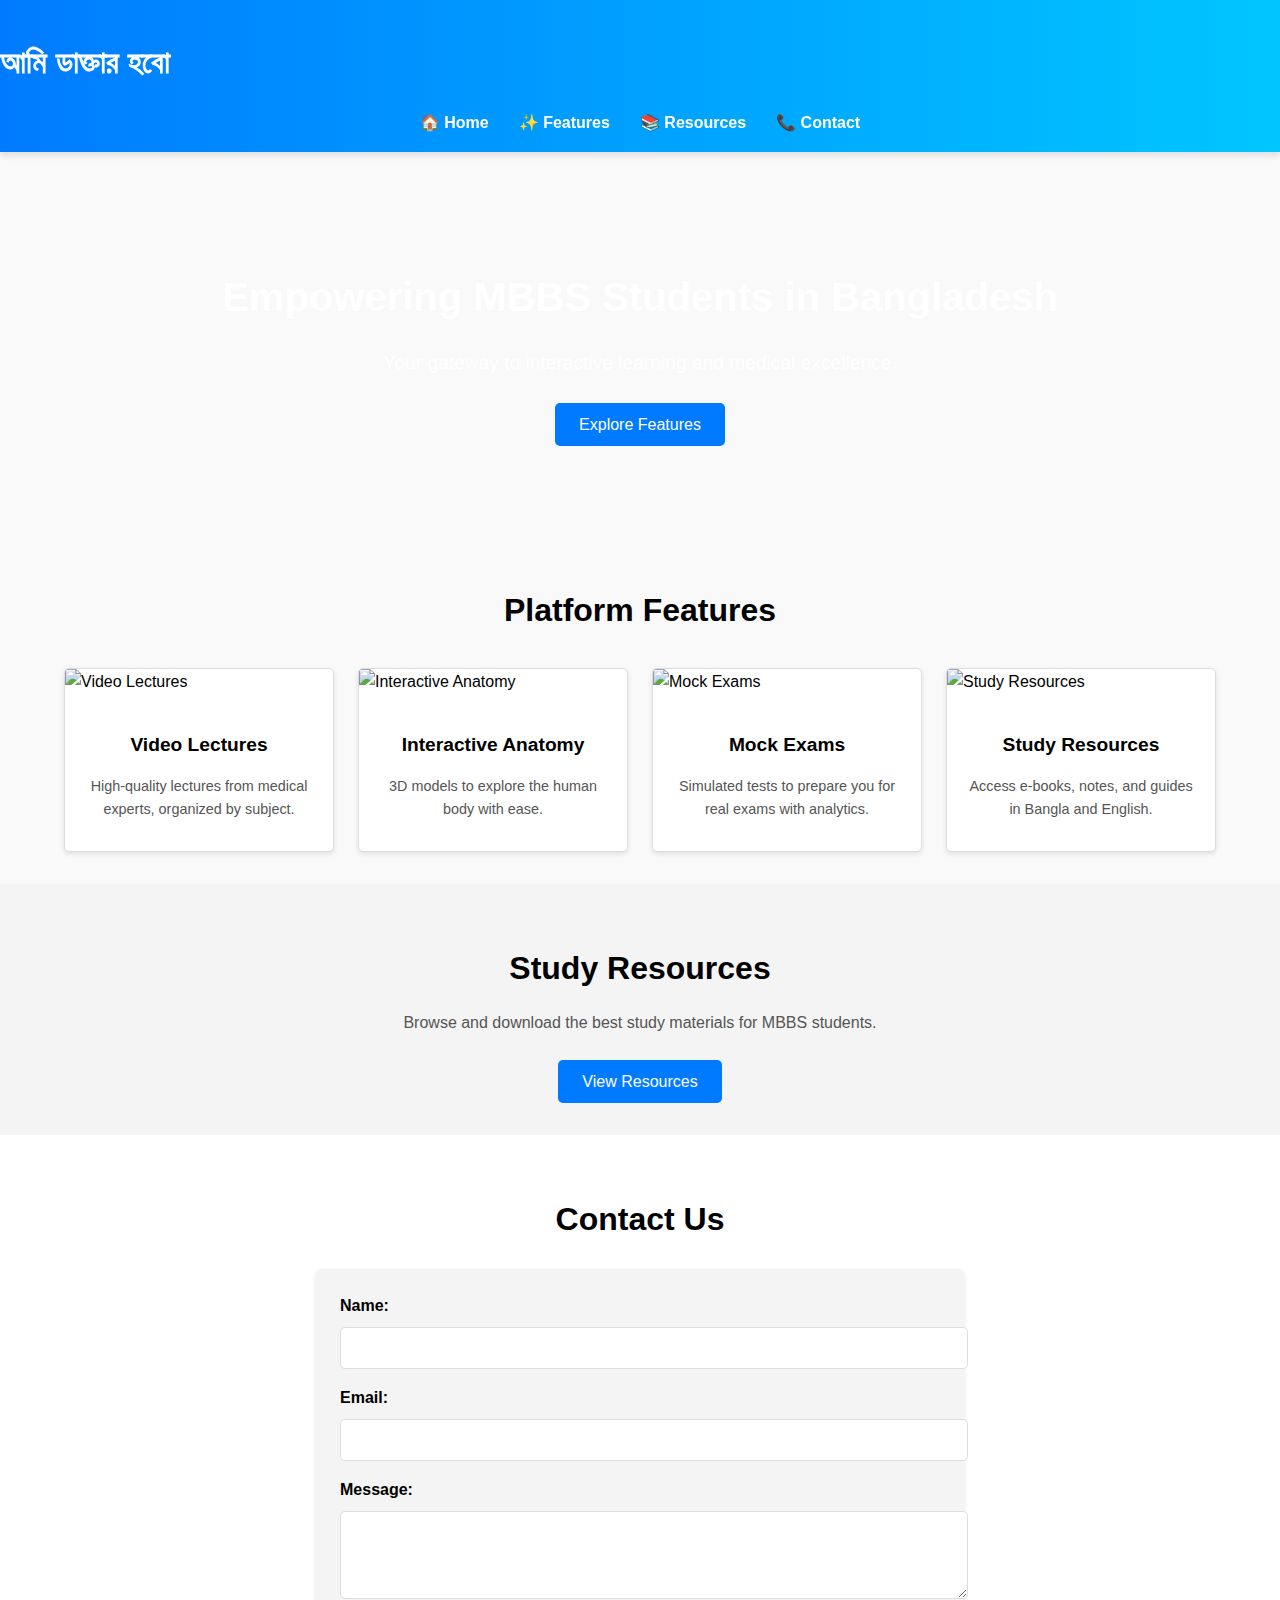
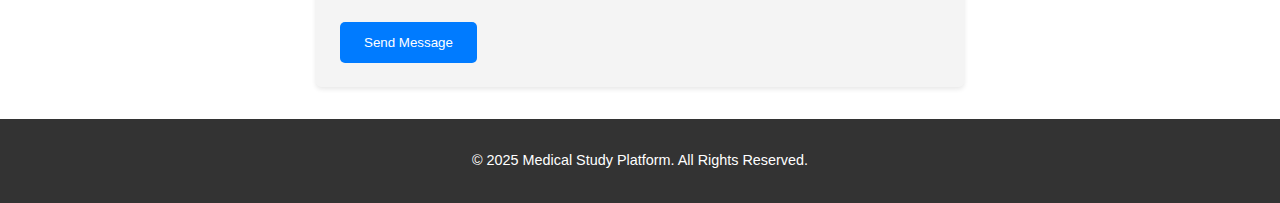
==== index.html @ 40c00140 "first commit" ====
<!DOCTYPE html>
<html lang="en">
<head>
    <meta charset="UTF-8">
    <meta name="viewport" content="width=device-width, initial-scale=1.0">
    <title>Medical Study Platform</title>
    <link rel="stylesheet" href="styles/styles.css">
    <script src="script.js" defer></script>
</head>
<body>
    <!-- Header Section -->
    <header>
        <div class="nav-container">
            <h1>আমি ডাক্তার হবো</h1>
            <nav>
                <ul>
                    <li><a href="#home">🏠 Home</a></li>
                    <li><a href="#features">✨ Features</a></li>
                    <li><a href="#resources" onclick="openResources()">📚 Resources</a></li>
                    <li><a href="#contact">📞 Contact</a></li>
                </ul>
            </nav>
        </div>
    </header>


    <!-- Hero Section -->
    <section id="home" class="hero">
        <div class="container">
            <h2>Empowering MBBS Students in Bangladesh</h2>
            <p>Your gateway to interactive learning and medical excellence.</p>
            <button onclick="scrollToFeatures()">Explore Features</button>
        </div>
    </section>

    <!-- Features Section -->
    <section id="features" class="features">
        <div class="container">
            <h2>Platform Features</h2>
            <div class="feature-list">
                <!-- Feature Card 1 -->
                <div class="feature-card">
                    <div class="feature-image-container">
                        <img src="https://img.freepik.com/free-vector/cartoon-online-medical-conference-illustrated_23-2148885536.jpg" alt="Video Lectures">
                    </div>
                    <div class="feature-content">
                        <h3>Video Lectures</h3>
                        <p>High-quality lectures from medical experts, organized by subject.</p>
                    </div>
                </div>
                <!-- Feature Card 2 -->
                <div class="feature-card">
                    <div class="feature-image-container">
                        <img src="https://img.freepik.com/free-vector/doctor-human-model-classroom_1308-46140.jpg?t=st=1736355069~exp=1736358669~hmac=b80191e98458bc7f5a156ad6b870d23920774117a132da2d2d08c59f7eac2c49&w=740" alt="Interactive Anatomy">
                    </div>
                    <div class="feature-content">
                        <h3>Interactive Anatomy</h3>
                        <p>3D models to explore the human body with ease.</p>
                    </div>
                </div>
                <!-- Feature Card 3 -->
                <div class="feature-card">
                    <div class="feature-image-container">
                        <img src="https://img.freepik.com/free-photo/smiling-young-female-doctor-wearing-medical-robe-stethoscope-sitting-desk-with-medical-tools-looking-showing-clipboard-isolated_141793-68955.jpg" alt="Mock Exams">
                    </div>
                    <div class="feature-content">
                        <h3>Mock Exams</h3>
                        <p>Simulated tests to prepare you for real exams with analytics.</p>
                    </div>
                </div>
                <!-- Feature Card 4 -->
                <div class="feature-card">
                    <div class="feature-image-container">
                        <img src="https://img.freepik.com/free-photo/cunfused-young-male-doctor-with-medical-glasses-wearing-medical-robe-with-stethoscope-sitting-desk_141793-98656.jpg" alt="Study Resources">
                    </div>
                    <div class="feature-content">
                        <h3>Study Resources</h3>
                        <p>Access e-books, notes, and guides in Bangla and English.</p>
                    </div>
                </div>
            </div>
        </div>
    </section>

    <!-- Resources Section -->
    <section id="resources" class="resources">
        <div class="container">
            <h2>Study Resources</h2>
            <p>Browse and download the best study materials for MBBS students.</p>
            <button onclick="alert('Feature Coming Soon!')">View Resources</button>
        </div>
    </section>

    <!-- Contact Section -->
    <section id="contact" class="contact">
        <div class="container">
            <h2>Contact Us</h2>
            <form id="contact-form">
                <label for="name">Name:</label>
                <input type="text" id="name" name="name" required>

                <label for="email">Email:</label>
                <input type="email" id="email" name="email" required>

                <label for="message">Message:</label>
                <textarea id="message" name="message" rows="4" required></textarea>

                <button type="submit">Send Message</button>
            </form>
        </div>
    </section>

    <!-- Footer -->
    <footer>
        <div class="container">
            <p>&copy; 2025 Medical Study Platform. All Rights Reserved.</p>
        </div>
    </footer>
</body>
</html>
---- styles/styles.css ----
/* General Styles */
body {
    font-family: Arial, sans-serif;
    margin: 0;
    padding: 0;
    line-height: 1.6;
    background: #f9f9f9;
}

/* Container */
.container {
    width: 90%;
    max-width: 1200px;
    margin: 0 auto;
    justify-content: center;
    
}

/* Header Navigation */
header {
    background: linear-gradient(90deg, #007bff, #00c6ff);
    color: #fff;
    padding: 1rem 0;
    box-shadow: 0 4px 6px rgba(0, 0, 0, 0.1);
    position: sticky;
    top: 0;
    z-index: 1000;
}

header nav ul {
    display: flex;
    justify-content: center;
    align-items: center;
    list-style: none;
    padding: 0;
    margin: 0;
    max-width: 1200px;
    margin: 0 auto;
    flex-wrap: wrap; /* Wraps links for smaller screens */
}

header nav ul li {
    margin: 0 15px;
    position: relative;
}

header nav ul li a {
    text-decoration: none;
    color: #fff;
    font-weight: bold;
    font-size: 1rem;
    display: flex;
    align-items: center;
    gap: 5px;
    transition: transform 0.2s ease, color 0.3s ease;
}

header nav ul li a:hover {
    color: #ffe600;
    transform: scale(1.1);
}


/* Hero Section */
.hero {
    background: url('https://img.freepik.com/free-photo/top-view-medicine-blue-background_23-2149341569.jpg?t=st=1736358458~exp=1736362058~hmac=b9331bf4949100cb1e9434b1d2b93c09c289c83aa49bd3c265c437096c14ac4e&w=996') no-repeat center center/cover;
    color: #fff;
    text-align: center;
    padding: 5rem 1rem;
}

.hero h2 {
    font-size: 2.5rem;
    margin-bottom: 1rem;
}

.hero p {
    font-size: 1.2rem;
    margin-bottom: 1.5rem;
}

.hero button {
    padding: 0.8rem 1.5rem;
    font-size: 1rem;
    background: #007bff;
    color: #fff;
    border: none;
    border-radius: 5px;
    cursor: pointer;
    transition: background 0.3s ease;
}

.hero button:hover {
    background: #0056b3;
}

/* Features Section */
.features {
    padding: 2rem 0;
}

.features h2 {
    text-align: center;
    margin-bottom: 2rem;
    font-size: 2rem;
}

.feature-list {
    display: grid;
    grid-template-columns: repeat(auto-fit, minmax(250px, 1fr));
    gap: 1.5rem;
}

.feature-card {
    background: #fff;
    border: 1px solid #ddd;
    border-radius: 5px;
    overflow: hidden;
    box-shadow: 0 2px 5px rgba(0, 0, 0, 0.1);
    transition: transform 0.3s ease;
}

.feature-card:hover {
    transform: scale(1.05);
}

.feature-image-container img {
    width: 100%;
    height: 200px;
    object-fit: cover;
}

.feature-content {
    padding: 1rem;
    text-align: center;
}

.feature-content h3 {
    margin-bottom: 0.5rem;
    font-size: 1.2rem;
}

.feature-content p {
    font-size: 0.9rem;
    color: #555;
}

/* Resources Section */
.resources {
    background: #f4f4f4;
    padding: 2rem 0;
    text-align: center;
}

.resources h2 {
    font-size: 2rem;
    margin-bottom: 1rem;
}

.resources p {
    font-size: 1rem;
    color: #555;
    margin-bottom: 1.5rem;
}

.resources button {
    padding: 0.8rem 1.5rem;
    font-size: 1rem;
    background: #007bff;
    color: #fff;
    border: none;
    border-radius: 5px;
    cursor: pointer;
    transition: background 0.3s ease;
}

.resources button:hover {
    background: #0056b3;
}

/* Contact Section */
.contact {
    padding: 2rem 0;
    background: #fff;
}

.contact h2 {
    text-align: center;
    margin-bottom: 1.5rem;
    font-size: 2rem;
}

.contact form {
    max-width: 600px;
    margin: 0 auto;
    background: #f4f4f4;
    padding: 1.5rem;
    border-radius: 5px;
    box-shadow: 0 2px 5px rgba(0, 0, 0, 0.1);
}

.contact form label {
    display: block;
    font-weight: bold;
    margin-bottom: 0.5rem;
}

.contact form input,
.contact form textarea {
    width: 100%;
    padding: 0.8rem;
    margin-bottom: 1rem;
    border: 1px solid #ddd;
    border-radius: 5px;
}

.contact form button {
    padding: 0.8rem 1.5rem;
    background: #007bff;
    color: #fff;
    border: none;
    border-radius: 5px;
    cursor: pointer;
    transition: background 0.3s ease;
}

.contact form button:hover {
    background: #0056b3;
}

/* Footer */
footer {
    background: #333;
    color: #fff;
    text-align: center;
    padding: 1rem 0;
    font-size: 0.9rem;
}
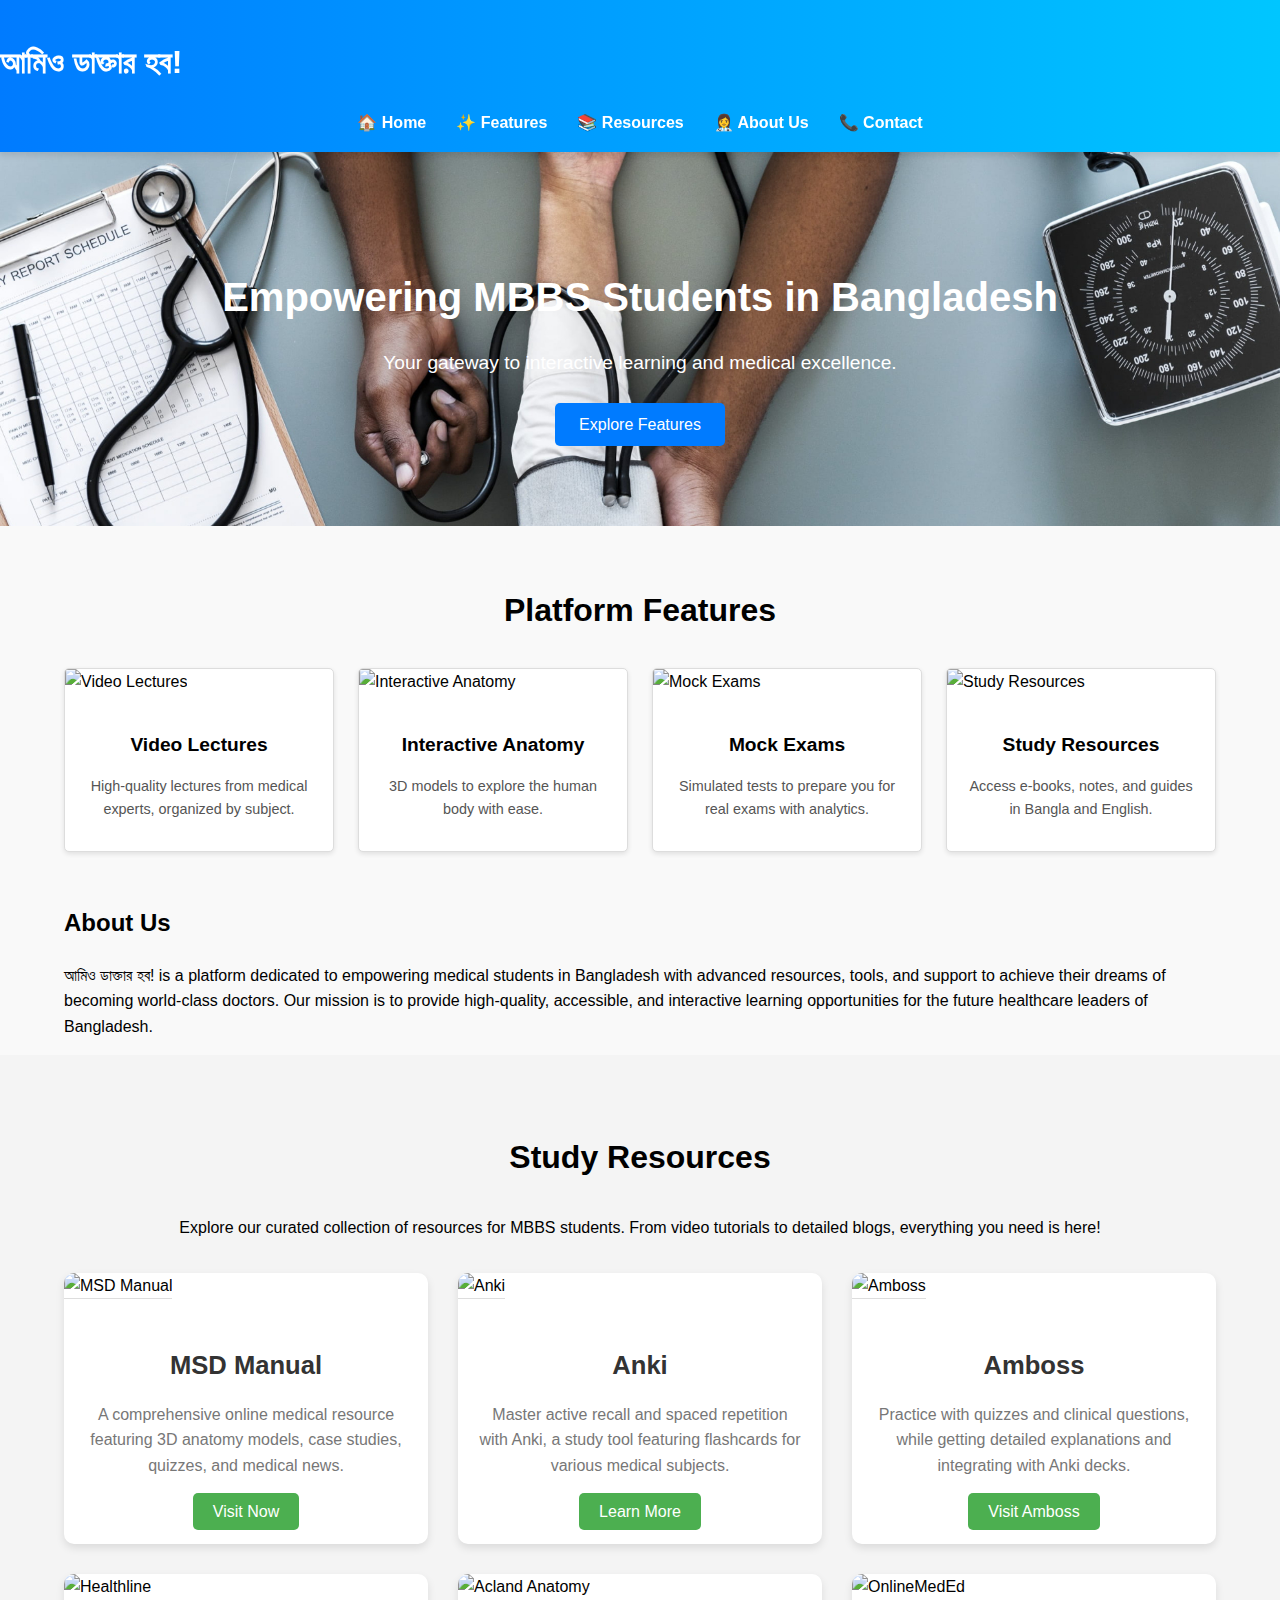
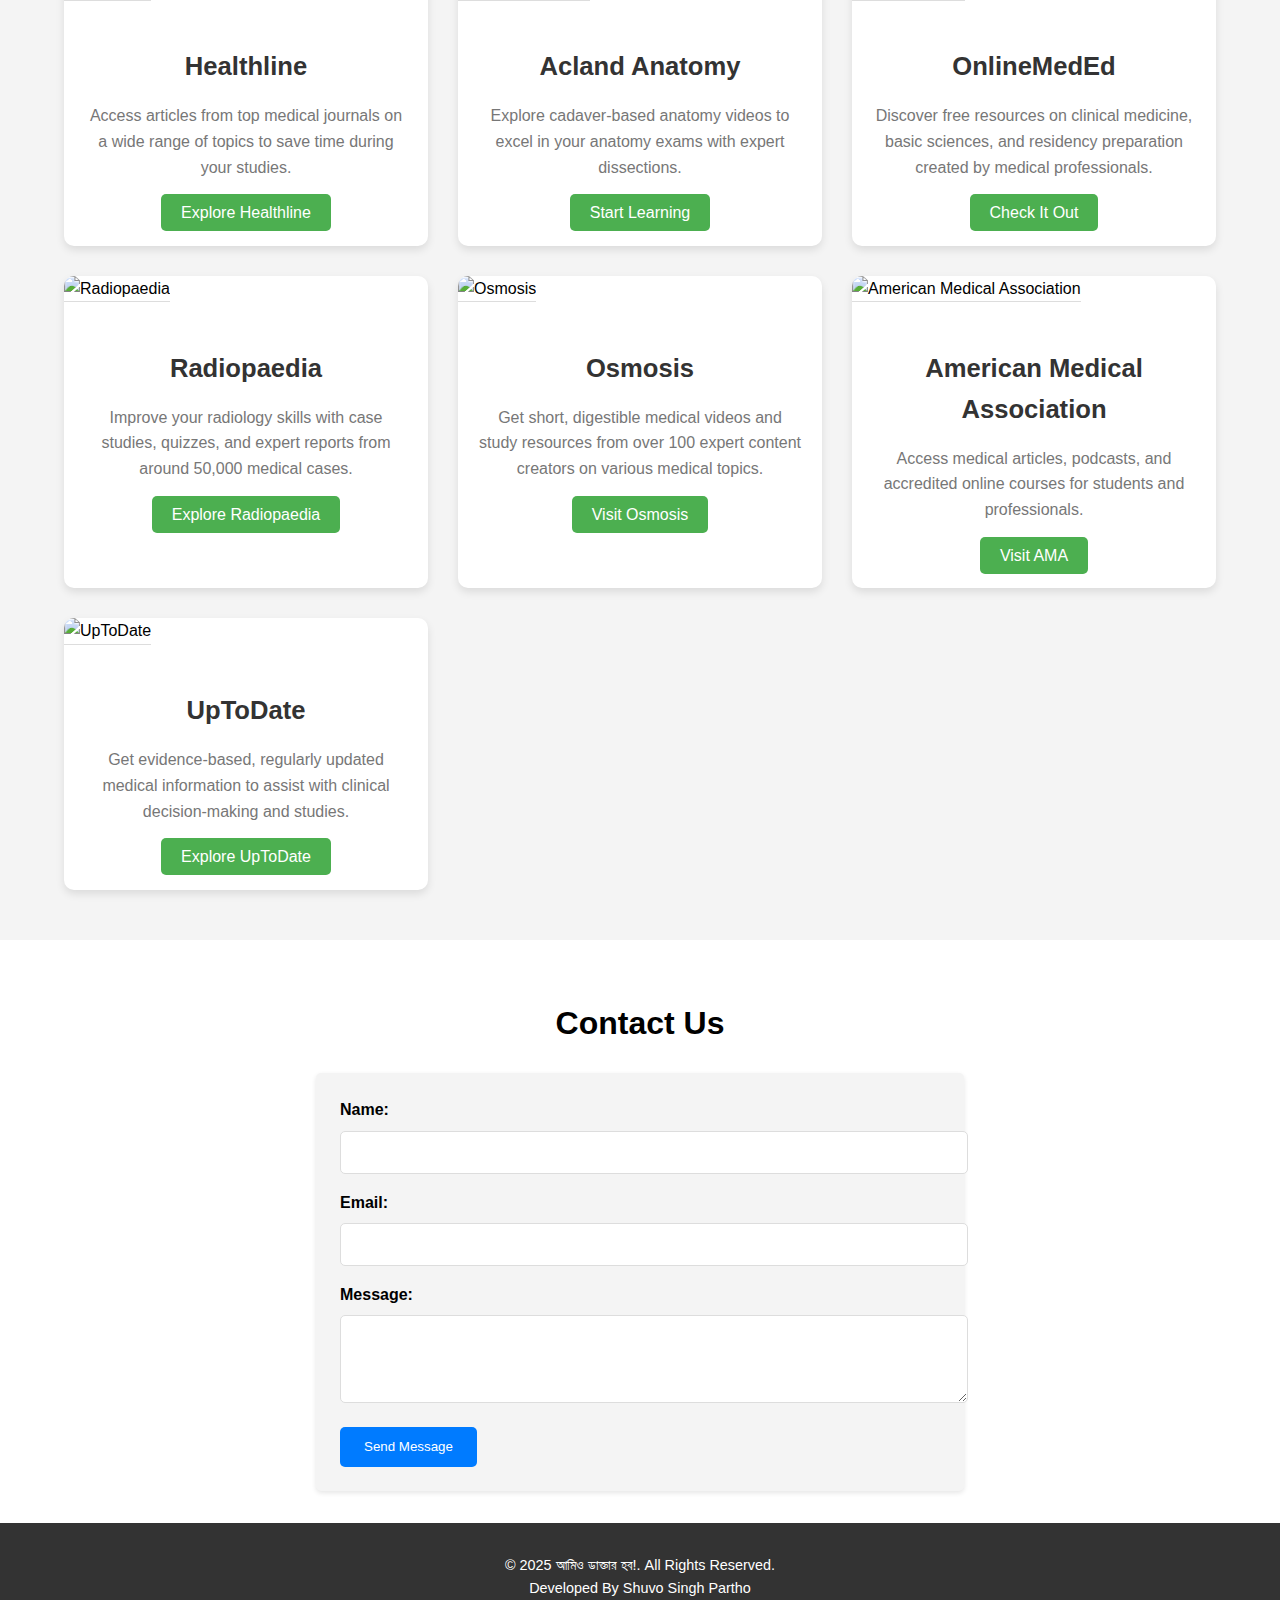
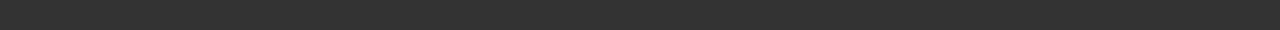
==== commit 92771ea2: "Third  commit" ====
--- a/index.html
+++ b/index.html
@@ -3,7 +3,9 @@
 <head>
     <meta charset="UTF-8">
     <meta name="viewport" content="width=device-width, initial-scale=1.0">
-    <title>Medical Study Platform</title>
+    <title>আমিও ডাক্তার হব!</title>
+    <!-- Add favicon -->
+    <link rel="icon" href="styles/1.png" type="image/x-icon">
     <link rel="stylesheet" href="styles/styles.css">
     <script src="script.js" defer></script>
 </head>
@@ -11,19 +13,19 @@
     <!-- Header Section -->
     <header>
         <div class="nav-container">
-            <h1>আমি ডাক্তার হবো</h1>
+            <h1>আমিও ডাক্তার হব!</h1>
             <nav>
                 <ul>
                     <li><a href="#home">🏠 Home</a></li>
                     <li><a href="#features">✨ Features</a></li>
                     <li><a href="#resources" onclick="openResources()">📚 Resources</a></li>
+                    <li><a href="#about">👩‍⚕️ About Us</a></li>
                     <li><a href="#contact">📞 Contact</a></li>
                 </ul>
             </nav>
         </div>
     </header>
 
-
     <!-- Hero Section -->
     <section id="home" class="hero">
         <div class="container">
@@ -82,14 +84,134 @@
         </div>
     </section>
 
+    <!-- About Section -->
+    <section id="about" class="about">
+        <div class="container">
+            <h2>About Us</h2>
+            <p>আমিও ডাক্তার হব! is a platform dedicated to empowering medical students in Bangladesh with advanced resources, tools, and support to achieve their dreams of becoming world-class doctors. Our mission is to provide high-quality, accessible, and interactive learning opportunities for the future healthcare leaders of Bangladesh.</p>
+        </div>
+    </section>
+
     <!-- Resources Section -->
-    <section id="resources" class="resources">
-        <div class="container">
-            <h2>Study Resources</h2>
-            <p>Browse and download the best study materials for MBBS students.</p>
-            <button onclick="alert('Feature Coming Soon!')">View Resources</button>
-        </div>
-    </section>
+<section id="resources" class="resources">
+    <div class="container">
+        <h2>Study Resources</h2>
+        <p>Explore our curated collection of resources for MBBS students. From video tutorials to detailed blogs, everything you need is here!</p>
+        <div class="resource-list">
+            <!-- Resource Card 1 -->
+            <div class="resource-card">
+                <div class="resource-image">
+                    <img src="https://scontent.fdac157-1.fna.fbcdn.net/v/t39.30808-6/327179939_1116058092400865_3156024686627730076_n.jpg?_nc_cat=1&ccb=1-7&_nc_sid=6ee11a&_nc_eui2=AeHUgz9giY08rwf5mCPcdM-LL3FmLPutwNIvcWYs-63A0qkUHflyt6wi8j6QMPadLPYQmDKGgfF1Z3PhwcmLxBKA&_nc_ohc=dOkQBWcuWR4Q7kNvgEBtm2R&_nc_oc=Adjj17XamnuuCL3mgF1Gh4X1ypPS3qLEKNvxwzGKfEEox8SvJN5VRrwB0oN0GOL_JdQ&_nc_zt=23&_nc_ht=scontent.fdac157-1.fna&_nc_gid=ARfQjYC7_vCCycHXO2rzc9o&oh=00_AYBgAt5paRQYar4Edi-id_QCOJzb9hez0LPWJqdJ8Qytbg&oe=678518BB" alt="MSD Manual">
+                </div>
+                <div class="resource-content">
+                    <h3>MSD Manual</h3>
+                    <p>A comprehensive online medical resource featuring 3D anatomy models, case studies, quizzes, and medical news.</p>
+                    <a href="https://www.msdmanual.com/" target="_blank">Visit Now</a>
+                </div>
+            </div>
+            <!-- Resource Card 2 -->
+            <div class="resource-card">
+                <div class="resource-image">
+                    <img src="https://dlsdc.com/wp-content/uploads/2023/12/Anki-App-of-the-Month-Header-600x400.png" alt="Anki">
+                </div>
+                <div class="resource-content">
+                    <h3>Anki</h3>
+                    <p>Master active recall and spaced repetition with Anki, a study tool featuring flashcards for various medical subjects.</p>
+                    <a href="https://apps.ankiweb.net/" target="_blank">Learn More</a>
+                </div>
+            </div>
+            <!-- Resource Card 3 -->
+            <div class="resource-card">
+                <div class="resource-image">
+                    <img src="https://encrypted-tbn0.gstatic.com/images?q=tbn:ANd9GcSmXHBysYksqy_o2cLZYZaeuQikctPsk1kYSQ&s" alt="Amboss">
+                </div>
+                <div class="resource-content">
+                    <h3>Amboss</h3>
+                    <p>Practice with quizzes and clinical questions, while getting detailed explanations and integrating with Anki decks.</p>
+                    <a href="https://www.amboss.com/us/" target="_blank">Visit Amboss</a>
+                </div>
+            </div>
+            <!-- Resource Card 4 -->
+            <div class="resource-card">
+                <div class="resource-image">
+                    <img src="https://encrypted-tbn0.gstatic.com/images?q=tbn:ANd9GcR_ToeCHyyJG5zMiXFH7MBYnZtNlFGFAzZNMA&s" alt="Healthline">
+                </div>
+                <div class="resource-content">
+                    <h3>Healthline</h3>
+                    <p>Access articles from top medical journals on a wide range of topics to save time during your studies.</p>
+                    <a href="https://www.healthline.com/" target="_blank">Explore Healthline</a>
+                </div>
+            </div>
+            <!-- Resource Card 5 -->
+            <div class="resource-card">
+                <div class="resource-image">
+                    <img src="https://i.pinimg.com/736x/b8/29/0a/b8290adc663db103c18098f24a93e326.jpg" alt="Acland Anatomy">
+                </div>
+                <div class="resource-content">
+                    <h3>Acland Anatomy</h3>
+                    <p>Explore cadaver-based anatomy videos to excel in your anatomy exams with expert dissections.</p>
+                    <a href="https://www.aclandanatomy.com/" target="_blank">Start Learning</a>
+                </div>
+            </div>
+            <!-- Resource Card 6 -->
+            <div class="resource-card">
+                <div class="resource-image">
+                    <img src="https://onlinemeded-prod.s3.amazonaws.com/onlinemeded/products/intern-guide-book-2019.jpg" alt="OnlineMedEd">
+                </div>
+                <div class="resource-content">
+                    <h3>OnlineMedEd</h3>
+                    <p>Discover free resources on clinical medicine, basic sciences, and residency preparation created by medical professionals.</p>
+                    <a href="https://www.onlinemeded.com/" target="_blank">Check It Out</a>
+                </div>
+            </div>
+            <!-- Resource Card 7 -->
+            <div class="resource-card">
+                <div class="resource-image">
+                    <img src="https://img.freepik.com/free-photo/doctor-checking-radiography-front-view_23-2149994407.jpg?t=st=1736392232~exp=1736395832~hmac=1d19939984e8cbb392d1d4107d1903ff036d8699665ea2ce31da7cb8b1ac8d42&w=1060" alt="Radiopaedia">
+                </div>
+                <div class="resource-content">
+                    <h3>Radiopaedia</h3>
+                    <p>Improve your radiology skills with case studies, quizzes, and expert reports from around 50,000 medical cases.</p>
+                    <a href="https://radiopaedia.org/" target="_blank">Explore Radiopaedia</a>
+                </div>
+            </div>
+            <!-- Resource Card 8 -->
+            <div class="resource-card">
+                <div class="resource-image">
+                    <img src="https://d3cdo0emj8d2qc.cloudfront.net/assets/TYtc0WCQSuq2XwZA7KugnZ1pTR_IkYuC.png" alt="Osmosis">
+                </div>
+                <div class="resource-content">
+                    <h3>Osmosis</h3>
+                    <p>Get short, digestible medical videos and study resources from over 100 expert content creators on various medical topics.</p>
+                    <a href="https://www.osmosis.org/" target="_blank">Visit Osmosis</a>
+                </div>
+            </div>
+            <!-- Resource Card 9 -->
+            <div class="resource-card">
+                <div class="resource-image">
+                    <img src="https://nam.edu/wp-content/uploads/2019/06/American-Medical-Association-Logo.png" alt="American Medical Association">
+                </div>
+                <div class="resource-content">
+                    <h3>American Medical Association</h3>
+                    <p>Access medical articles, podcasts, and accredited online courses for students and professionals.</p>
+                    <a href="https://www.ama-assn.org/" target="_blank">Visit AMA</a>
+                </div>
+            </div>
+            <!-- Resource Card 10 -->
+            <div class="resource-card">
+                <div class="resource-image">
+                    <img src="https://cdn.wolterskluwer.io/wk/fundamentals/1.15.2/logo/assets/medium.svg" alt="UpToDate">
+                </div>
+                <div class="resource-content">
+                    <h3>UpToDate</h3>
+                    <p>Get evidence-based, regularly updated medical information to assist with clinical decision-making and studies.</p>
+                    <a href="https://www.uptodate.com/" target="_blank">Explore UpToDate</a>
+                </div>
+            </div>
+        </div>
+    </div>
+</section>
+
 
     <!-- Contact Section -->
     <section id="contact" class="contact">
@@ -113,7 +235,9 @@
     <!-- Footer -->
     <footer>
         <div class="container">
-            <p>&copy; 2025 Medical Study Platform. All Rights Reserved.</p>
+            <p>&copy; 2025 আমিও ডাক্তার হব!. All Rights Reserved.<br/>
+                Developed By Shuvo Singh Partho
+            </p>
         </div>
     </footer>
 </body>
--- a/styles/styles.css
+++ b/styles/styles.css
@@ -13,7 +13,6 @@
     max-width: 1200px;
     margin: 0 auto;
     justify-content: center;
-    
 }
 
 /* Header Navigation */
@@ -26,6 +25,7 @@
     top: 0;
     z-index: 1000;
 }
+
 
 header nav ul {
     display: flex;
@@ -34,14 +34,11 @@
     list-style: none;
     padding: 0;
     margin: 0;
-    max-width: 1200px;
-    margin: 0 auto;
-    flex-wrap: wrap; /* Wraps links for smaller screens */
+    flex-wrap: wrap;
 }
 
 header nav ul li {
     margin: 0 15px;
-    position: relative;
 }
 
 header nav ul li a {
@@ -49,9 +46,6 @@
     color: #fff;
     font-weight: bold;
     font-size: 1rem;
-    display: flex;
-    align-items: center;
-    gap: 5px;
     transition: transform 0.2s ease, color 0.3s ease;
 }
 
@@ -60,13 +54,14 @@
     transform: scale(1.1);
 }
 
-
 /* Hero Section */
 .hero {
-    background: url('https://img.freepik.com/free-photo/top-view-medicine-blue-background_23-2149341569.jpg?t=st=1736358458~exp=1736362058~hmac=b9331bf4949100cb1e9434b1d2b93c09c289c83aa49bd3c265c437096c14ac4e&w=996') no-repeat center center/cover;
+    background: url("background2.jpg") no-repeat center center/cover;
     color: #fff;
     text-align: center;
     padding: 5rem 1rem;
+    background-size: cover;
+    background-position: center;
 }
 
 .hero h2 {
@@ -145,37 +140,93 @@
     color: #555;
 }
 
-/* Resources Section */
+/* Updated Resources Section */
+.resources h2 {
+    text-align: center;
+    margin-bottom: 2rem;
+    font-size: 2rem;
+}
+
+.resources p {
+    text-align: center;
+    margin-bottom: 2rem;
+    font-size: 1rem;
+}
+
 .resources {
-    background: #f4f4f4;
-    padding: 2rem 0;
-    text-align: center;
-}
-
-.resources h2 {
-    font-size: 2rem;
-    margin-bottom: 1rem;
-}
-
-.resources p {
+    background-color: #f4f4f4;
+    padding: 50px 0;
+}
+
+.resource-list {
+    display: grid;
+    grid-template-columns: repeat(3, 1fr);
+    gap: 30px;
+    margin-top: 30px;
+}
+
+.resource-card {
+    background-color: white;
+    border-radius: 10px;
+    overflow: hidden;
+    box-shadow: 0 4px 8px rgba(0, 0, 0, 0.1);
+    transition: transform 0.3s ease;
+}
+
+.resource-card:hover {
+    transform: translateY(-10px);
+}
+
+.resource-image img {
+    width: 100%;
+    height: auto;
+    border-bottom: 1px solid #ddd;
+}
+
+.resource-content {
+    padding: 20px;
+    text-align: center;
+}
+
+.resource-content h3 {
+    font-size: 1.6rem;
+    color: #333;
+    margin-bottom: 10px;
+}
+
+.resource-content p {
     font-size: 1rem;
-    color: #555;
-    margin-bottom: 1.5rem;
-}
-
-.resources button {
-    padding: 0.8rem 1.5rem;
-    font-size: 1rem;
-    background: #007bff;
-    color: #fff;
-    border: none;
-    border-radius: 5px;
-    cursor: pointer;
-    transition: background 0.3s ease;
-}
-
-.resources button:hover {
-    background: #0056b3;
+    color: #777;
+    margin-bottom: 20px;
+}
+
+.resource-content a {
+    text-decoration: none;
+    color: #fff;
+    background-color: #4CAF50;
+    padding: 10px 20px;
+    border-radius: 5px;
+    transition: background-color 0.3s ease;
+}
+
+.resource-content a:hover {
+    background-color: #45a049;
+}
+
+/* Scroll Animation */
+@keyframes fadeInUp {
+    from {
+        opacity: 0;
+        transform: translateY(30px);
+    }
+    to {
+        opacity: 1;
+        transform: translateY(0);
+    }
+}
+
+.resource-card.visible {
+    animation: fadeInUp 0.6s ease forwards;
 }
 
 /* Contact Section */
@@ -236,3 +287,54 @@
     padding: 1rem 0;
     font-size: 0.9rem;
 }
+
+/* Media Queries for Mobile and Tablet Devices */
+@media (max-width: 768px) {
+    .hero {
+        padding: 3rem 1rem;
+    }
+
+    .hero h2 {
+        font-size: 2rem;
+    }
+
+    .hero p {
+        font-size: 1rem;
+    }
+
+    .feature-list {
+        grid-template-columns: 1fr;
+    }
+
+    .resource-list {
+        grid-template-columns: 1fr;
+        gap: 15px;
+    }
+
+    .contact form {
+        padding: 1rem;
+    }
+}
+
+/* Media Queries for Larger Tablets and Small Laptops */
+@media (max-width: 1024px) {
+    .hero h2 {
+        font-size: 2.2rem;
+    }
+
+    .feature-list {
+        grid-template-columns: repeat(2, 1fr);
+    }
+
+    .resource-list {
+        grid-template-columns: repeat(2, 1fr);
+        gap: 20px;
+    }
+}
+
+/* Media Queries for Large Screens */
+@media (min-width: 1200px) {
+    .resource-list {
+        grid-template-columns: repeat(3, 1fr);
+    }
+}
